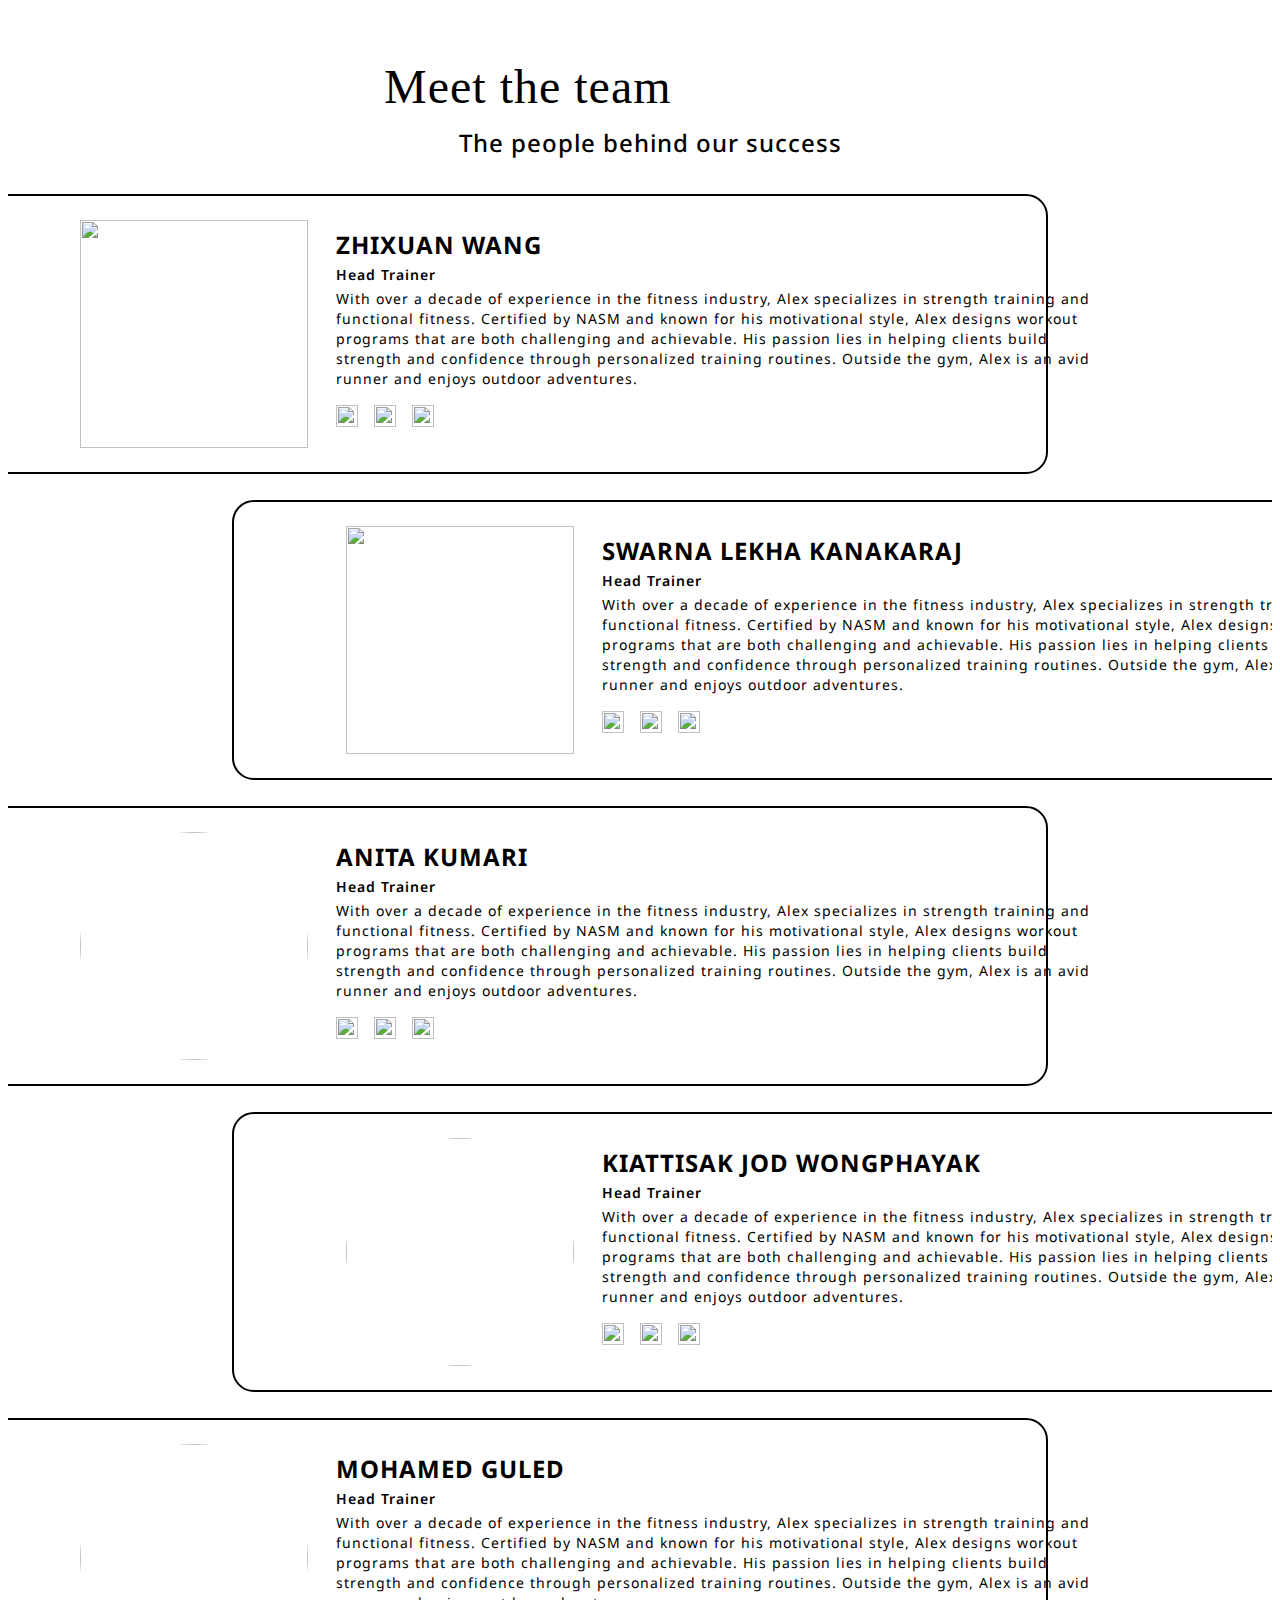
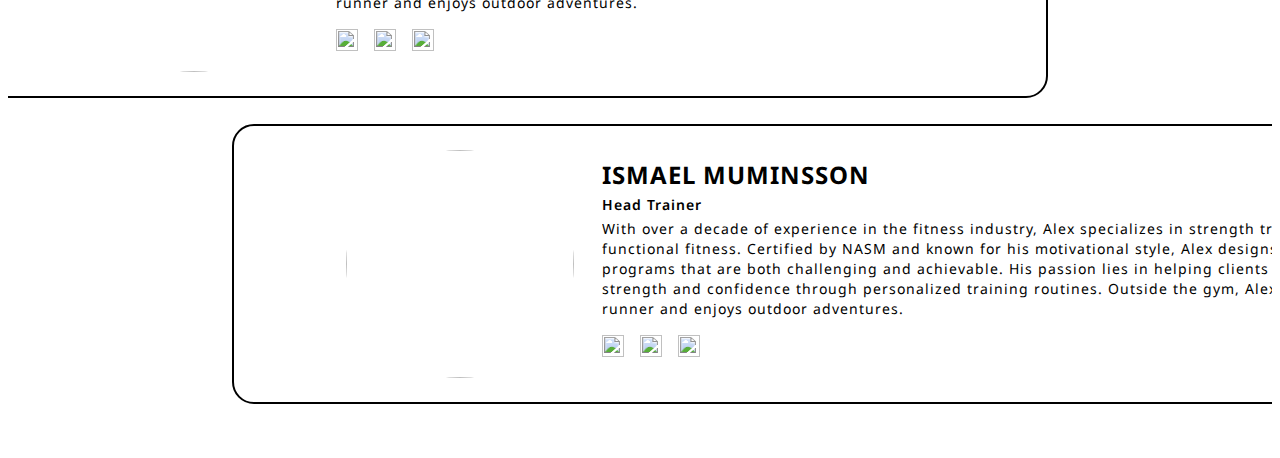
==== src/assets/js/about/about.html @ 06dd7085 "about screen" ====
<!DOCTYPE html>
<html>

<head>
    <meta charset="utf-8">
    <meta name="viewport" content="initial-scale=1, width=device-width">

    <link rel="stylesheet" href="./about.css" />
    <link rel="stylesheet" href="https://fonts.googleapis.com/css2?family=UNDERRATED:wght@400&display=swap" />
    <link rel="stylesheet"
        href="https://fonts.googleapis.com/css2?family=Noto Sans:wght@400;500;600;700&display=swap" />



</head>

<body>

    <div class="meet-team">
        <div class="meet-the-team">Meet the team</div>
        <div class="the-people-behind">The people behind our success</div>
        <div class="meet-team-child">
        </div>
        <div class="meet-team-item">
        </div>
        <div class="meet-team-inner">
        </div>
        <div class="rectangle-div">
        </div>
        <div class="meet-team-child1">
        </div>
        <div class="meet-team-child2">
        </div>
        <div class="mask-group-parent">
            <img class="mask-group-icon" alt="" src="Mask group.png">

            <div class="preview">
                <div class="details">
                    <b class="zhixuan-wang">Zhixuan Wang</b>
                    <div class="head-trainer">Head Trainer</div>
                    <div class="with-over-a">With over a decade of experience in the fitness industry, Alex specializes
                        in strength training and functional fitness. Certified by NASM and known for his motivational
                        style, Alex designs workout programs that are both challenging and achievable. His passion lies
                        in helping clients build strength and confidence through personalized training routines. Outside
                        the gym, Alex is an avid runner and enjoys outdoor adventures.</div>
                    <div class="icons">
                        <img class="icons-child" alt="" src="Group 422.svg">

                        <img class="icons-child" alt="" src="insta.svg">

                        <img class="icons-child" alt="" src="Group 421.svg">

                    </div>
                </div>
            </div>
        </div>
        <div class="mask-group-group">
            <img class="mask-group-icon" alt="" src="Mask group.png">

            <div class="preview">
                <div class="details">
                    <b class="zhixuan-wang">SWARNA LEKHA KANAKARAJ</b>
                    <div class="head-trainer">Head Trainer</div>
                    <div class="with-over-a">With over a decade of experience in the fitness industry, Alex specializes
                        in strength training and functional fitness. Certified by NASM and known for his motivational
                        style, Alex designs workout programs that are both challenging and achievable. His passion lies
                        in helping clients build strength and confidence through personalized training routines. Outside
                        the gym, Alex is an avid runner and enjoys outdoor adventures.</div>
                    <div class="icons">
                        <img class="icons-child" alt="" src="Group 422.svg">

                        <img class="icons-child" alt="" src="insta.svg">

                        <img class="icons-child" alt="" src="Group 421.svg">

                    </div>
                </div>
            </div>
        </div>
        <div class="image-wrapper-parent">
            <div class="image-wrapper">
                <div class="aspect-ratio">
                    <img class="aspect-ratio-keeper-addition" alt=""
                        src="Aspect ratio keeper # Additionally 45º rotated Auto Layout.png">

                </div>
                <img class="icon" alt="" src="1.png">

                <img class="icon1" alt="" src="2.png">

                <img class="icon2" alt="" src="3.png">

                <img class="icon3" alt="" src="4.png">

            </div>
            <div class="preview">
                <div class="details">
                    <b class="zhixuan-wang">ANITA KUMARI</b>
                    <div class="head-trainer">Head Trainer</div>
                    <div class="with-over-a">With over a decade of experience in the fitness industry, Alex specializes
                        in strength training and functional fitness. Certified by NASM and known for his motivational
                        style, Alex designs workout programs that are both challenging and achievable. His passion lies
                        in helping clients build strength and confidence through personalized training routines. Outside
                        the gym, Alex is an avid runner and enjoys outdoor adventures.</div>
                    <div class="icons">
                        <img class="icons-child" alt="" src="Group 422.svg">

                        <img class="icons-child" alt="" src="insta.svg">

                        <img class="icons-child" alt="" src="Group 421.svg">

                    </div>
                </div>
            </div>
        </div>
        <div class="image-wrapper-group">
            <div class="image-wrapper">
                <div class="aspect-ratio">
                    <img class="aspect-ratio-keeper-addition" alt=""
                        src="Aspect ratio keeper # Additionally 45º rotated Auto Layout.png">

                </div>
                <img class="icon" alt="" src="1.png">

                <img class="icon1" alt="" src="2.png">

                <img class="icon2" alt="" src="3.png">

                <img class="icon3" alt="" src="4.png">

            </div>
            <div class="preview">
                <div class="details">
                    <b class="kiattisak-jod-wongphayak">Kiattisak Jod Wongphayak</b>
                    <div class="head-trainer">Head Trainer</div>
                    <div class="with-over-a">With over a decade of experience in the fitness industry, Alex specializes
                        in strength training and functional fitness. Certified by NASM and known for his motivational
                        style, Alex designs workout programs that are both challenging and achievable. His passion lies
                        in helping clients build strength and confidence through personalized training routines. Outside
                        the gym, Alex is an avid runner and enjoys outdoor adventures.</div>
                    <div class="icons">
                        <img class="icons-child" alt="" src="Group 422.svg">

                        <img class="icons-child" alt="" src="insta.svg">

                        <img class="icons-child" alt="" src="Group 421.svg">

                    </div>
                </div>
            </div>
        </div>
        <div class="image-wrapper-container">
            <div class="image-wrapper">
                <div class="aspect-ratio">
                    <img class="aspect-ratio-keeper-addition" alt=""
                        src="Aspect ratio keeper # Additionally 45º rotated Auto Layout.png">

                </div>
                <img class="icon" alt="" src="1.png">

                <img class="icon1" alt="" src="2.png">

                <img class="icon2" alt="" src="3.png">

                <img class="icon3" alt="" src="4.png">

            </div>
            <div class="preview">
                <div class="details">
                    <b class="zhixuan-wang">Mohamed Guled</b>
                    <div class="head-trainer">Head Trainer</div>
                    <div class="with-over-a">With over a decade of experience in the fitness industry, Alex specializes
                        in strength training and functional fitness. Certified by NASM and known for his motivational
                        style, Alex designs workout programs that are both challenging and achievable. His passion lies
                        in helping clients build strength and confidence through personalized training routines. Outside
                        the gym, Alex is an avid runner and enjoys outdoor adventures.</div>
                    <div class="icons">
                        <img class="icons-child" alt="" src="Group 422.svg">

                        <img class="icons-child" alt="" src="insta.svg">

                        <img class="icons-child" alt="" src="Group 421.svg">

                    </div>
                </div>
            </div>
        </div>
        <div class="frame-div">
            <div class="image-wrapper">
                <div class="aspect-ratio">
                    <img class="aspect-ratio-keeper-addition" alt=""
                        src="Aspect ratio keeper # Additionally 45º rotated Auto Layout.png">

                </div>
                <img class="icon" alt="" src="1.png">

                <img class="icon1" alt="" src="2.png">

                <img class="icon2" alt="" src="3.png">

                <img class="icon3" alt="" src="4.png">

            </div>
            <div class="preview">
                <div class="details">
                    <b class="zhixuan-wang">Ismael Muminsson</b>
                    <div class="head-trainer">Head Trainer</div>
                    <div class="with-over-a">With over a decade of experience in the fitness industry, Alex specializes
                        in strength training and functional fitness. Certified by NASM and known for his motivational
                        style, Alex designs workout programs that are both challenging and achievable. His passion lies
                        in helping clients build strength and confidence through personalized training routines. Outside
                        the gym, Alex is an avid runner and enjoys outdoor adventures.</div>
                    <div class="icons">
                        <img class="icons-child" alt="" src="Group 422.svg">

                        <img class="icons-child" alt="" src="insta.svg">

                        <img class="icons-child" alt="" src="Group 421.svg">

                    </div>
                </div>
            </div>
        </div>
    </div>




</body>

</html>
---- src/assets/js/about/about.css ----
.meet-the-team {
    position: absolute;
    top: 46px;
    left: calc(50% - 256px);
    font-size: 48px;
    letter-spacing: 1px;
    line-height: 66px;
    font-family: UNDERRATED;
    text-align: left;
}

.the-people-behind {
    position: absolute;
    top: 120px;
    left: calc(50% - 181px);
    font-size: 24px;
    letter-spacing: 1px;
    line-height: 30px;
    font-weight: 500;
    text-align: left;
}

.meet-team-child {
    position: absolute;
    top: 186px;
    left: calc(50% - 674px);
    border-radius: 22px;
    border: 2px solid #000;
    box-sizing: border-box;
    width: 1082px;
    height: 280px;
}

.meet-team-item {
    position: absolute;
    top: 492px;
    left: calc(50% - 408px);
    border-radius: 22px;
    border: 2px solid #000;
    box-sizing: border-box;
    width: 1082px;
    height: 280px;
}

.meet-team-inner {
    position: absolute;
    top: 798px;
    left: calc(50% - 674px);
    border-radius: 22px;
    border: 2px solid #000;
    box-sizing: border-box;
    width: 1082px;
    height: 280px;
}

.rectangle-div {
    position: absolute;
    top: 1104px;
    left: calc(50% - 408px);
    border-radius: 22px;
    border: 2px solid #000;
    box-sizing: border-box;
    width: 1082px;
    height: 280px;
}

.meet-team-child1 {
    position: absolute;
    top: 1410px;
    left: calc(50% - 674px);
    border-radius: 22px;
    border: 2px solid #000;
    box-sizing: border-box;
    width: 1082px;
    height: 280px;
}

.meet-team-child2 {
    position: absolute;
    top: 1716px;
    left: calc(50% - 408px);
    border-radius: 22px;
    border: 2px solid #000;
    box-sizing: border-box;
    width: 1082px;
    height: 280px;
}

.mask-group-icon {
    width: 228px;
    position: relative;
    height: 228px;
    object-fit: cover;
}

.zhixuan-wang {
    position: relative;
    font-size: 24px;
    letter-spacing: 1px;
    line-height: 32px;
    text-transform: uppercase;
}

.head-trainer {
    position: relative;
    letter-spacing: 1px;
    line-height: 20px;
    font-weight: 600;
}

.with-over-a {
    width: 761px;
    position: relative;
    letter-spacing: 1px;
    line-height: 20px;
    text-align: left;
    display: flex;
    align-items: flex-end;
}

.icons-child {
    width: 22px;
    position: relative;
    height: 22px;
}

.icons {
    align-self: stretch;
    display: flex;
    flex-direction: row;
    align-items: center;
    justify-content: flex-start;
    flex-wrap: wrap;
    align-content: center;
    padding: 12px 0px;
    gap: 16px;
}

.details {
    flex: 1;
    display: flex;
    flex-direction: column;
    align-items: flex-start;
    justify-content: flex-start;
    gap: 4px;
}

.preview {
    width: 774px;
    overflow: hidden;
    flex-shrink: 0;
    display: flex;
    flex-direction: row;
    align-items: flex-start;
    justify-content: flex-start;
    flex-wrap: wrap;
    align-content: flex-start;
}

.mask-group-parent {
    position: absolute;
    top: 212px;
    left: 72px;
    display: flex;
    flex-direction: row;
    align-items: center;
    justify-content: center;
    gap: 28px;
}

.mask-group-group {
    position: absolute;
    top: 518px;
    left: 338px;
    display: flex;
    flex-direction: row;
    align-items: center;
    justify-content: center;
    gap: 28px;
}

.aspect-ratio-keeper-addition {
    align-self: stretch;
    max-width: 100%;
    overflow: hidden;
    height: 228px;
    flex-shrink: 0;
    object-fit: contain;
}

.aspect-ratio {
    align-self: stretch;
    overflow: hidden;
    display: flex;
    flex-direction: column;
    align-items: flex-start;
    justify-content: flex-start;
    background-image: url('Aspect ratio.png');
    background-size: cover;
    background-repeat: no-repeat;
    background-position: top;
    z-index: 0;
}

.icon {
    width: 100%;
    position: absolute;
    margin: 0 !important;
    height: 100%;
    top: 0%;
    right: 0%;
    bottom: 0%;
    left: 0%;
    max-width: 100%;
    overflow: hidden;
    max-height: 100%;
    object-fit: cover;
    z-index: 1;
}

.icon1 {
    width: 100%;
    position: absolute;
    margin: 0 !important;
    height: 100%;
    top: 0%;
    right: 0%;
    bottom: 0%;
    left: 0%;
    max-width: 100%;
    overflow: hidden;
    max-height: 100%;
    object-fit: cover;
    display: none;
    z-index: 2;
}

.icon2 {
    width: 100%;
    position: absolute;
    margin: 0 !important;
    height: 100%;
    top: 0%;
    right: 0%;
    bottom: 0%;
    left: 0%;
    max-width: 100%;
    overflow: hidden;
    max-height: 100%;
    object-fit: cover;
    display: none;
    z-index: 3;
}

.icon3 {
    width: 100%;
    position: absolute;
    margin: 0 !important;
    height: 100%;
    top: 0%;
    right: 0%;
    bottom: 0%;
    left: 0%;
    max-width: 100%;
    overflow: hidden;
    max-height: 100%;
    object-fit: cover;
    display: none;
    z-index: 4;
}

.image-wrapper {
    width: 228px;
    border-radius: 3000px;
    overflow: hidden;
    flex-shrink: 0;
    display: flex;
    flex-direction: column;
    align-items: flex-start;
    justify-content: flex-start;
    position: relative;
    gap: 10px;
}

.image-wrapper-parent {
    position: absolute;
    top: 824px;
    left: 72px;
    display: flex;
    flex-direction: row;
    align-items: center;
    justify-content: center;
    gap: 28px;
}

.kiattisak-jod-wongphayak {
    position: relative;
    font-size: 24px;
    letter-spacing: 1px;
    line-height: 32px;
    text-transform: uppercase;
    white-space: pre-wrap;
}

.image-wrapper-group {
    position: absolute;
    top: 1130px;
    left: 338px;
    display: flex;
    flex-direction: row;
    align-items: center;
    justify-content: center;
    gap: 28px;
}

.image-wrapper-container {
    position: absolute;
    top: 1436px;
    left: 72px;
    display: flex;
    flex-direction: row;
    align-items: center;
    justify-content: center;
    gap: 28px;
}

.frame-div {
    position: absolute;
    top: 1742px;
    left: 338px;
    display: flex;
    flex-direction: row;
    align-items: center;
    justify-content: center;
    gap: 28px;
}

.meet-team {
    width: 100%;
    position: relative;
    background-color: #fff;
    height: 2042px;
    overflow: hidden;
    text-align: center;
    font-size: 14px;
    color: #000;
    font-family: 'Noto Sans';
}
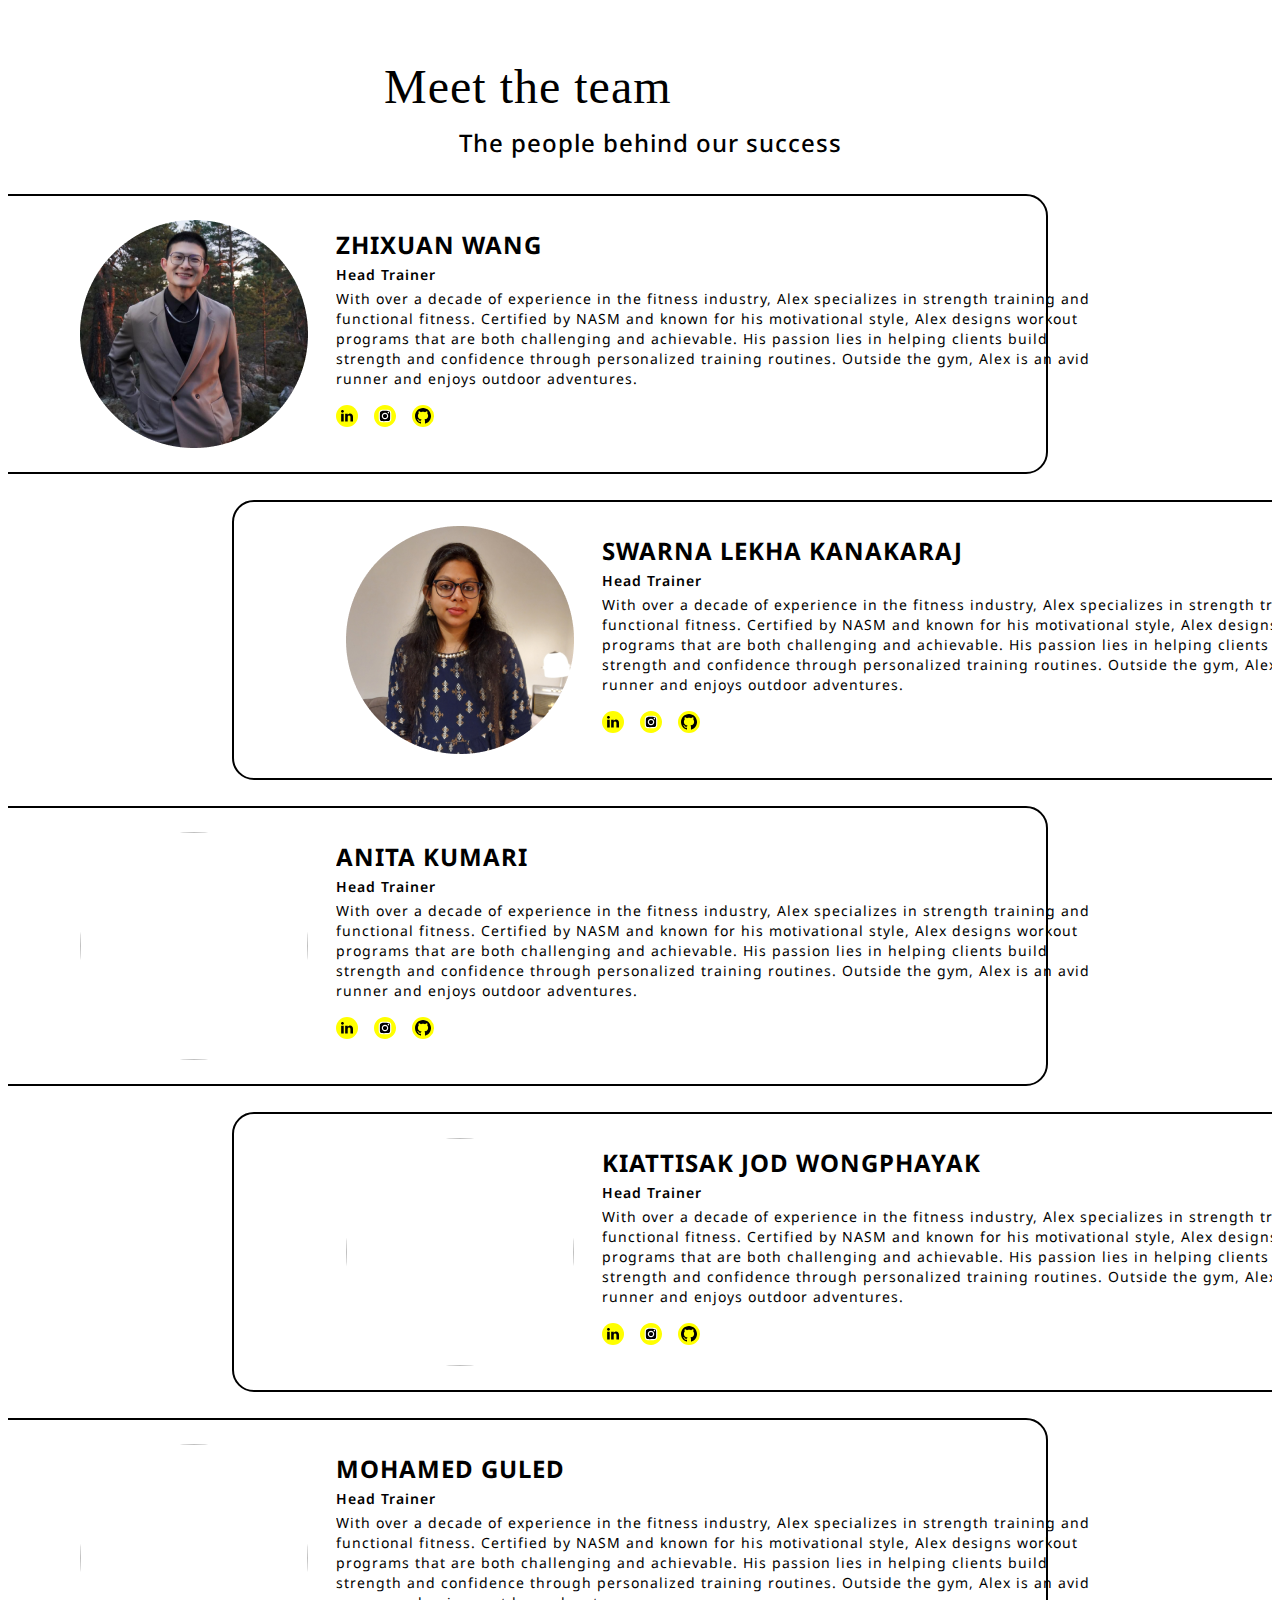
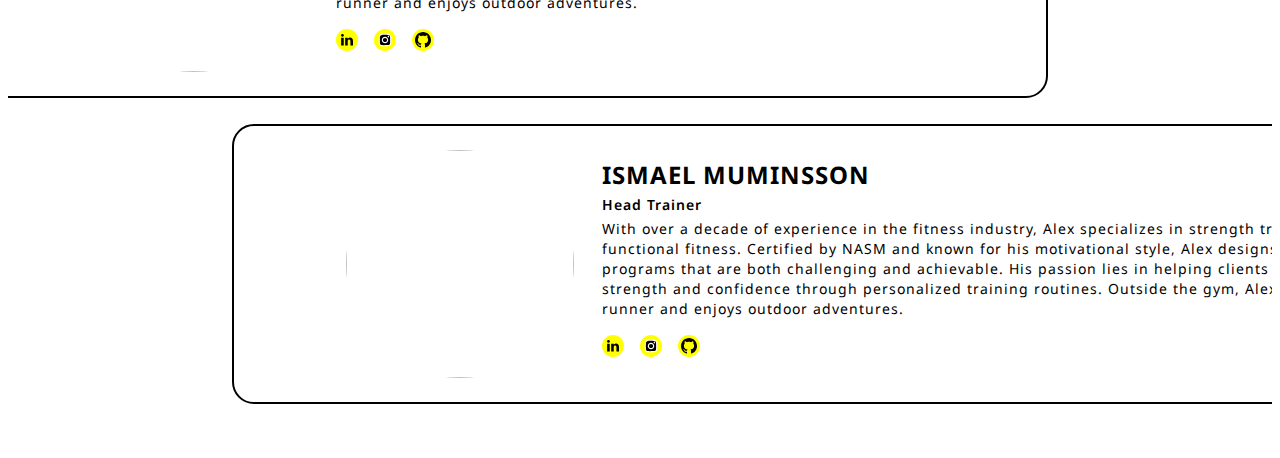
==== commit a3848d08: "about screen image upload" ====
--- a/src/assets/js/about/about.html
+++ b/src/assets/js/about/about.html
@@ -32,7 +32,7 @@
         <div class="meet-team-child2">
         </div>
         <div class="mask-group-parent">
-            <img class="mask-group-icon" alt="" src="Mask group.png">
+            <img class="mask-group-icon" alt="" src="./assests/ash.png">
 
             <div class="preview">
                 <div class="details">
@@ -44,18 +44,18 @@
                         in helping clients build strength and confidence through personalized training routines. Outside
                         the gym, Alex is an avid runner and enjoys outdoor adventures.</div>
                     <div class="icons">
-                        <img class="icons-child" alt="" src="Group 422.svg">
-
-                        <img class="icons-child" alt="" src="insta.svg">
-
-                        <img class="icons-child" alt="" src="Group 421.svg">
+                        <img class="icons-child" alt="" src="./assests/likendin01.svg">
+
+                        <img class="icons-child" alt="" src="./assests/insta01.svg">
+
+                        <img class="icons-child" alt="" src="./assests/github.svg">
 
                     </div>
                 </div>
             </div>
         </div>
         <div class="mask-group-group">
-            <img class="mask-group-icon" alt="" src="Mask group.png">
+            <img class="mask-group-icon" alt="" src="./assests/04swarna.png">
 
             <div class="preview">
                 <div class="details">
@@ -67,11 +67,11 @@
                         in helping clients build strength and confidence through personalized training routines. Outside
                         the gym, Alex is an avid runner and enjoys outdoor adventures.</div>
                     <div class="icons">
-                        <img class="icons-child" alt="" src="Group 422.svg">
-
-                        <img class="icons-child" alt="" src="insta.svg">
-
-                        <img class="icons-child" alt="" src="Group 421.svg">
+                        <img class="icons-child" alt="" src="./assests/likendin01.svg">
+                        
+                        <img class="icons-child" alt="" src="./assests/insta01.svg">
+                        
+                        <img class="icons-child" alt="" src="./assests/github.svg">
 
                     </div>
                 </div>
@@ -103,11 +103,12 @@
                         in helping clients build strength and confidence through personalized training routines. Outside
                         the gym, Alex is an avid runner and enjoys outdoor adventures.</div>
                     <div class="icons">
-                        <img class="icons-child" alt="" src="Group 422.svg">
-
-                        <img class="icons-child" alt="" src="insta.svg">
-
-                        <img class="icons-child" alt="" src="Group 421.svg">
+                    <img class="icons-child" alt="" src="./assests/likendin01.svg">
+                    
+                    <img class="icons-child" alt="" src="./assests/insta01.svg">
+                    
+                    <img class="icons-child" alt="" src="./assests/github.svg">
+
 
                     </div>
                 </div>
@@ -139,11 +140,11 @@
                         in helping clients build strength and confidence through personalized training routines. Outside
                         the gym, Alex is an avid runner and enjoys outdoor adventures.</div>
                     <div class="icons">
-                        <img class="icons-child" alt="" src="Group 422.svg">
-
-                        <img class="icons-child" alt="" src="insta.svg">
-
-                        <img class="icons-child" alt="" src="Group 421.svg">
+                        <img class="icons-child" alt="" src="./assests/likendin01.svg">
+                        
+                        <img class="icons-child" alt="" src="./assests/insta01.svg">
+                        
+                        <img class="icons-child" alt="" src="./assests/github.svg">
 
                     </div>
                 </div>
@@ -175,11 +176,11 @@
                         in helping clients build strength and confidence through personalized training routines. Outside
                         the gym, Alex is an avid runner and enjoys outdoor adventures.</div>
                     <div class="icons">
-                        <img class="icons-child" alt="" src="Group 422.svg">
-
-                        <img class="icons-child" alt="" src="insta.svg">
-
-                        <img class="icons-child" alt="" src="Group 421.svg">
+                    <img class="icons-child" alt="" src="./assests/likendin01.svg">
+                    
+                    <img class="icons-child" alt="" src="./assests/insta01.svg">
+                    
+                    <img class="icons-child" alt="" src="./assests/github.svg">
 
                     </div>
                 </div>
@@ -211,11 +212,12 @@
                         in helping clients build strength and confidence through personalized training routines. Outside
                         the gym, Alex is an avid runner and enjoys outdoor adventures.</div>
                     <div class="icons">
-                        <img class="icons-child" alt="" src="Group 422.svg">
-
-                        <img class="icons-child" alt="" src="insta.svg">
-
-                        <img class="icons-child" alt="" src="Group 421.svg">
+                        <img class="icons-child" alt="" src="./assests/likendin01.svg">
+                        
+                        <img class="icons-child" alt="" src="./assests/insta01.svg">
+                        
+                        <img class="icons-child" alt="" src="./assests/github.svg">
+
 
                     </div>
                 </div>
